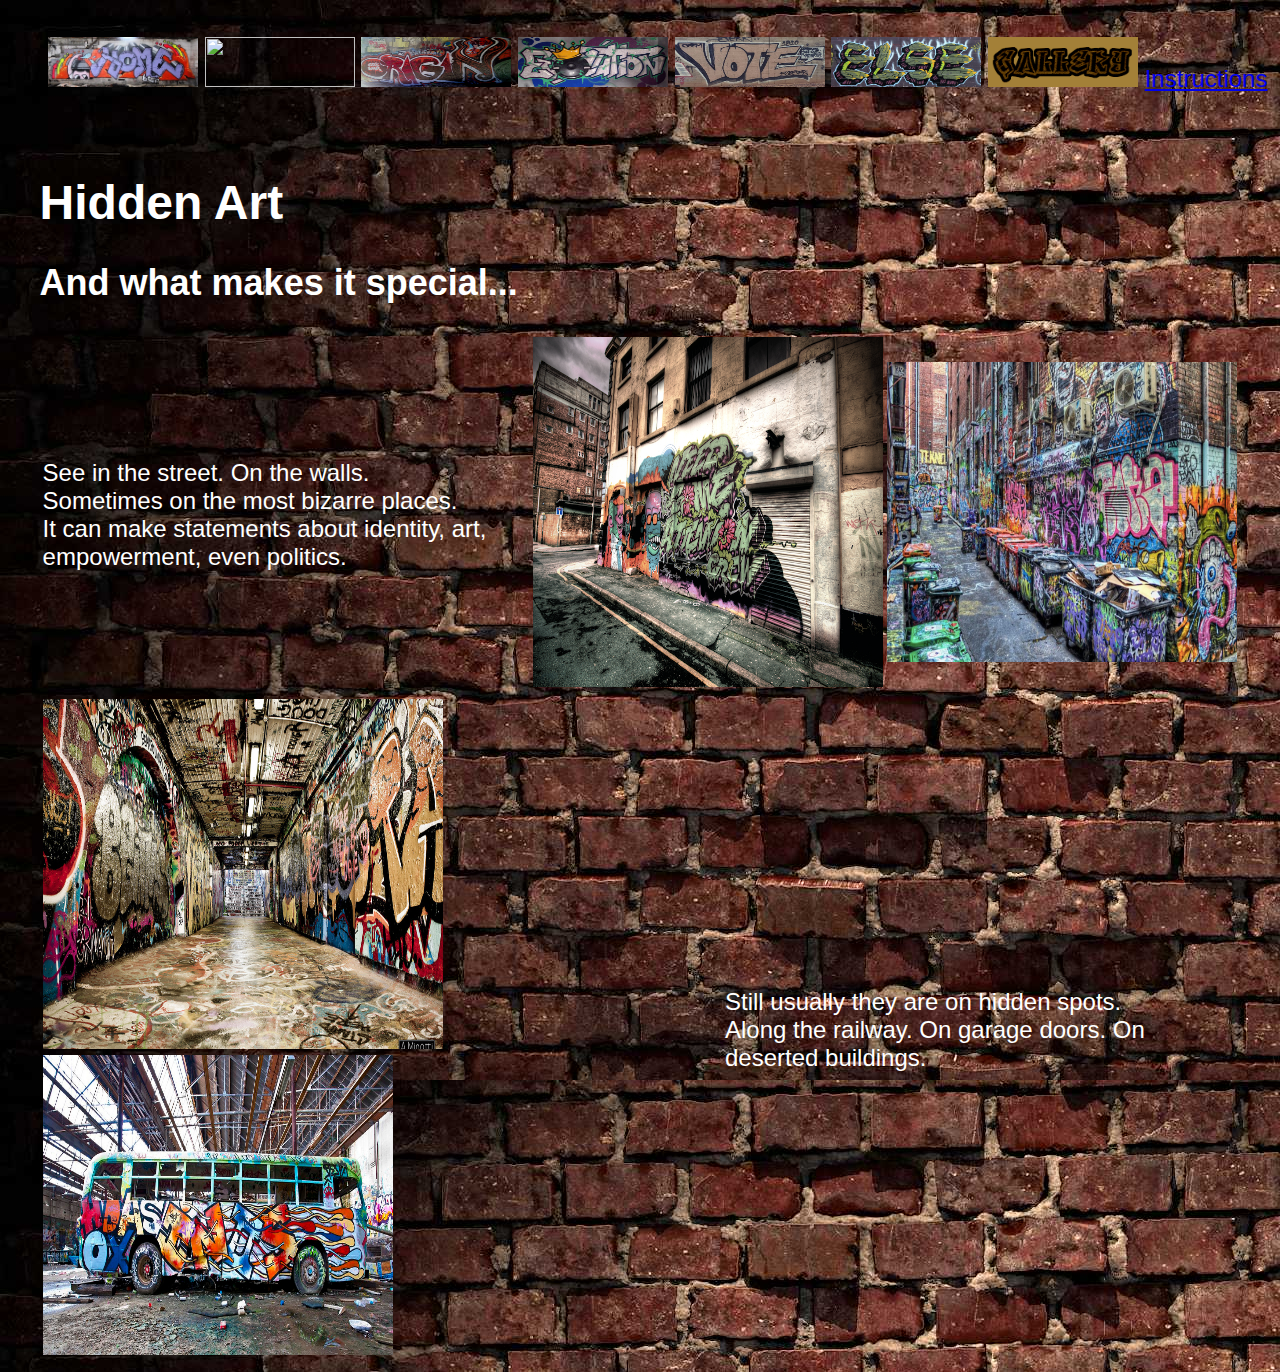
==== index.html @ 6eea5d43 "extra files" ====
<!DOCTYPE html>
<html>
  <head>
    <title>Hidden Art</title>
    <!-- Latest compiled and minified CSS -->
    <!--<link rel="stylesheet" href="https://maxcdn.bootstrapcdn.com/bootstrap/3.3.7/css/bootstrap.min.css" integrity="sha384-BVYiiSIFeK1dGmJRAkycuHAHRg32OmUcww7on3RYdg4Va+PmSTsz/K68vbdEjh4u" crossorigin="anonymous">-->
    <!-- Optional theme -->
    <!--<link rel="stylesheet" href="https://maxcdn.bootstrapcdn.com/bootstrap/3.3.7/css/bootstrap-theme.min.css" integrity="sha384-rHyoN1iRsVXV4nD0JutlnGaslCJuC7uwjduW9SVrLvRYooPp2bWYgmgJQIXwl/Sp" crossorigin="anonymous">-->
    <link rel="stylesheet" href="css/website.css">
    <!--<script src="https://code.jquery.com/jquery-3.2.1.slim.min.js" integrity="sha384-KJ3o2DKtIkvYIK3UENzmM7KCkRr/rE9/Qpg6aAZGJwFDMVNA/GpGFF93hXpG5KkN" crossorigin="anonymous"></script>-->
    <!-- Latest compiled and minified JavaScript -->
    <script src="https://maxcdn.bootstrapcdn.com/bootstrap/3.3.7/js/bootstrap.min.js" integrity="sha384-Tc5IQib027qvyjSMfHjOMaLkfuWVxZxUPnCJA7l2mCWNIpG9mGCD8wGNIcPD7Txa" crossorigin="anonymous"></script>
    <script src="js/website.js"></script>
    <!--
    <link rel="stylesheet" href="https://maxcdn.bootstrapcdn.com/bootstrap/4.0.0/css/bootstrap.min.css" integrity="sha384-Gn5384xqQ1aoWXA+058RXPxPg6fy4IWvTNh0E263XmFcJlSAwiGgFAW/dAiS6JXm" crossorigin="anonymous">
    <script src="https://maxcdn.bootstrapcdn.com/bootstrap/4.0.0/js/bootstrap.min.js" integrity="sha384-JZR6Spejh4U02d8jOt6vLEHfe/JQGiRRSQQxSfFWpi1MquVdAyjUar5+76PVCmYl" crossorigin="anonymous"></script>
    -->
  </head>
  <body>
    <nav class="navbar navbar-default navbar-fixed-top">
      <div class="container">
        <!--
        <div class="navbar-header">
          <button type="button" class="navbar-toggle collapsed" data-toggle="collapse" data-target="#navbar" aria-expanded="false" aria-controls="navbar">
            <span class="sr-only">Toggle navigation</span>
            <span class="icon-bar"></span>
            <span class="icon-bar"></span>
            <span class="icon-bar"></span>
          </button>
          <a class="navbar-brand" href="index.html ">Hidden Art</a>
        </div>
        -->
        <div id="navbar" class="navbar-collapse collapse">
          <ul class="nav navbar-nav navbar-right">
            <a href="index.html"><img src="images/home.jpg" style="width:150px;height:50px"></a>
            <a href="why.html"><img src="images/why.jpg" style="width:150px;height:50px"></a>
            <a href="origin.html"><img src="images/origin.jpg" style="width:150px;height:50px"></a>
            <a href="evolution.html"><img src="images/evolution.jpg" style="width:150px;height:50px"></a>
            <a href="vote.html"><img src="images/vote2.jpg" style="width:150px;height:50px"></a>
            <a href="else.html"><img src="images/else.jpg" style="width:150px;height:50px"></a>
            <a href="gallery.html"><img src="images/gallery3.png" style="width:150px;height:50px"></a>
            <a href="instructions.html">Instructions</a>
          </ul>
        </div>
      </div>
    </nav>
    <div class="container">
      <h1>Hidden Art</h1>
      <h2>And what makes it special...</h2>
      <table>
        <tr>
          <td>
            See in the street. On the walls.<br>Sometimes on the most bizarre places.
            <br>It can make statements about identity, art, empowerment, even politics.
          </td>
          <td><img src="images/street.jpg" alt="Street" style="width:350px;height:350px;"></td>
          <td><img src="images/bizarre.png" alt="Bizarre" style="width:350px;height:300px;"></td>
        </tr>
      </table>
      <table>
        <tr>
          <td><img src="images/underpass.jpg" alt="Underpass" style="width:400px;height:350px;">
            <img src="images/factory2.jpg" alt="Factory" style="width:350px;height:300px;"></td>
          <td>Still usually they are on hidden spots.<br>Along the railway. On garage doors. On deserted buildings.</td>
        </tr>
    </table>
    </div>
  </body>
</html>
---- css/website.css ----
body {
  padding-top:5px;
	background-image:url("background-brick-wall2.jpg");
  color:white;
  font-size:150%;
}
body>div.container {
  width: 95%;
  margin: auto;
}
h1 {
  padding-top: 50px;
}

<!--Origin-->


<!--Else-->
/*Now the styles*/
* {
    margin: 0;
	padding: 0;
}
body {
	font-family: arial, verdana, tahoma;
}

/*Time to apply widths for accordian to work
Width of image = 640px
total images = 5
so width of hovered image = 640px
width of un-hovered image = 40px - you can set this to anything
so total container width = 640 + 40*4 = 800px;
default width = 800/5 = 160px;
*/

.accordian {
	width: 1000px; height: 700px;
	overflow: hidden;


}

/*A small hack to prevent flickering on some browsers*/
.accordian ul {
	width: 1200px;
	/*This will give ample space to the last item to move
	instead of falling down/flickering during hovers.*/
}

.accordian li {
	position: relative;
	display: block;
	width: 160px;
	float: left;

	border-left: 1px solid #888;



	/*Transitions to give animation effect*/
	transition: all 0.5s;
	-webkit-transition: all 0.5s;
	-moz-transition: all 0.5s;
	/*If you hover on the images now you should be able to
	see the basic accordian*/
}

/*Reduce with of un-hovered elements*/
.accordian ul:hover li {width: 40px;}
/*Lets apply hover effects now*/
/*The LI hover style should override the UL hover style*/
.accordian ul li:hover {width: 640px;}


.accordian li img {
	display: block;
}

/*Image title styles*/
.image_title {
	background: rgba(0, 0, 0, 0.5);
	position: absolute;
	left: 0; bottom: 0;
width: 640px;

}
.image_title a {
	display: block;
	color: #fff;
	text-decoration: none;
	padding: 20px;
	font-size: 16px;
}

<!--Else-->
@import "https://fonts.googleapis.com/css?family=Montserrat:400,700|Raleway:300,400";

.gallery {
  left: 50%;
  -webkit-transform: translateX(-50%);
          transform: translateX(-50%);
  position: relative;
  width: 70%;
  box-shadow: 0 14px 28px rgba(0, 0, 0, 0.25), 0 10px 10px rgba(0, 0, 0, 0.22);
  border-radius: 5px;
}
.gallery input[name$="control"] {
  display: none;
}
.gallery .carousel {
  display: -webkit-box;
  display: -ms-flexbox;
  display: flex;
  -webkit-box-orient: horizontal;
  -webkit-box-direction: normal;
      -ms-flex-direction: row;
          flex-direction: row;
  position: relative;
  height: 70vh;
  width: 100%;
}
.gallery .wrap {
  width: 100%;
  height: 100%;
  position: static;
  margin: 0 auto;
  overflow: hidden;
  display: -webkit-box;
  display: -ms-flexbox;
  display: flex;
  -webkit-box-orient: horizontal;
  -webkit-box-direction: normal;
      -ms-flex-direction: row;
          flex-direction: row;
  -webkit-box-align: center;
      -ms-flex-align: center;
          align-items: center;
  -ms-flex-wrap: nowrap;
      flex-wrap: nowrap;
  margin-right: 20px;
}
.gallery .wrap figure {
  padding: 10px;
  height: 100%;
  min-width: 100%;
  -webkit-transition: opacity 0.25s ease-in-out 0.05s;
  transition: opacity 0.25s ease-in-out 0.05s;
  position: relative;
  left: 0;
  -webkit-transform: translateX(0%);
          transform: translateX(0%);
  box-sizing: border-box;
  text-align: center;
  margin: 0;
  display: block;
  -webkit-box-align: center;
      -ms-flex-align: center;
          align-items: center;
  -webkit-box-pack: center;
      -ms-flex-pack: center;
          justify-content: center;
  opacity: 1;
}
.gallery .wrap figure label {
  cursor: zoom-in;
  height: auto;
  width: 100%;
  height: 100%;
  position: relative;
  display: block;
}
.gallery .wrap figure img {
  cursor: inherit;
  height: auto;
  max-width: 100%;
  max-height: 100%;
  border-radius: 3px;
  margin: 0 auto;
  position: relative;
  top: 50%;
  -webkit-transform: translateY(-50%);
          transform: translateY(-50%);
}
.gallery .thumbnails {
  -webkit-box-flex: 1;
      -ms-flex: 1;
          flex: 1;
  min-width: 60px;
  max-height: 100%;
  height: auto;
  -webkit-box-flex: 0;
      -ms-flex-positive: 0;
          flex-grow: 0;
  -ms-flex-item-align: center;
      align-self: center;
  -ms-flex-preferred-size: auto;
      flex-basis: auto;
  position: relative;
  white-space: nowrap;
  overflow: hidden;
  overflow-y: auto;
  display: -webkit-box;
  display: -ms-flexbox;
  display: flex;
  -webkit-box-orient: vertical;
  -webkit-box-direction: normal;
      -ms-flex-direction: column;
          flex-direction: column;
  padding: 0 10px;
  z-index: 20;
}
.gallery .thumbnails .thumb {
  min-width: 60px;
  height: 60px;
  background-position: center center;
  background-size: cover;
  box-sizing: border-box;
  opacity: 0.7;
  margin: 5px 0;
  -ms-flex-negative: 0;
      flex-shrink: 0;
  left: 0;
  border-radius: 3px;
  cursor: pointer;
  -webkit-transition: all 0.3s ease-in-out;
  transition: all 0.3s ease-in-out;
  background-repeat: no-repeat;
}
.gallery .thumbnails .slider {
  position: absolute;
  display: block;
  width: 5px;
  height: calc(60px + 10px);
  z-index: 2;
  margin: 0;
  left: 0;
  -webkit-transition: all 0.33s cubic-bezier(0.3, 0, 0.33, 1);
  transition: all 0.33s cubic-bezier(0.3, 0, 0.33, 1);
}
.gallery .thumbnails .slider .indicator {
  width: 100%;
  height: 30px;
  max-height: calc(100% - 10px);
  position: relative;
  top: 50%;
  -webkit-transform: translateY(-50%);
          transform: translateY(-50%);
  background: #428BFF;
  border-radius: 1px;
}
.gallery input#fullscreen:checked ~ .wrap figure {
  position: fixed;
  z-index: 10;
  height: 100vh;
  width: 100vw;
  padding: 0;
  top: 50%;
  left: 50%;
  -webkit-transform: translate(-50%, -50%) !important;
          transform: translate(-50%, -50%) !important;
  -webkit-animation-timing-function: ease-in-out;
          animation-timing-function: ease-in-out;
  -webkit-animation-fill-mode: forwards;
          animation-fill-mode: forwards;
}
.gallery input#fullscreen:checked ~ .wrap figure label {
  cursor: zoom-out;
}
.gallery input#fullscreen:checked ~ .wrap figure label img {
  -webkit-animation: shadow 0.2s;
          animation: shadow 0.2s;
  -webkit-animation-timing-function: ease-in-out;
          animation-timing-function: ease-in-out;
  -webkit-animation-direction: forwards;
          animation-direction: forwards;
  -webkit-animation-fill-mode: forwards;
          animation-fill-mode: forwards;
  border-radius: 0;
}
.gallery input#image1:checked ~ .wrap figure {
  -webkit-transform: translateX(0);
          transform: translateX(0);
}
.gallery input#image1:checked ~ .wrap figure:not(:nth-of-type(1)) {
  opacity: 0;
}
.gallery input#image1:checked ~ .thumbnails .slider {
  -webkit-transform: translateY(0);
          transform: translateY(0);
}
.gallery input#image1:checked ~ .thumbnails .thumb:nth-of-type(1) {
  opacity: 1;
  cursor: default;
}
.gallery input#image2:checked ~ .wrap figure {
  -webkit-transform: translateX(-100%);
          transform: translateX(-100%);
}
.gallery input#image2:checked ~ .wrap figure:not(:nth-of-type(2)) {
  opacity: 0;
}
.gallery input#image2:checked ~ .thumbnails .slider {
  -webkit-transform: translateY(100%);
          transform: translateY(100%);
}
.gallery input#image2:checked ~ .thumbnails .thumb:nth-of-type(2) {
  opacity: 1;
  cursor: default;
}
.gallery input#image3:checked ~ .wrap figure {
  -webkit-transform: translateX(-200%);
          transform: translateX(-200%);
}
.gallery input#image3:checked ~ .wrap figure:not(:nth-of-type(3)) {
  opacity: 0;
}
.gallery input#image3:checked ~ .thumbnails .slider {
  -webkit-transform: translateY(200%);
          transform: translateY(200%);
}
.gallery input#image3:checked ~ .thumbnails .thumb:nth-of-type(3) {
  opacity: 1;
  cursor: default;
}
.gallery input#image4:checked ~ .wrap figure {
  -webkit-transform: translateX(-300%);
          transform: translateX(-300%);
}
.gallery input#image4:checked ~ .wrap figure:not(:nth-of-type(4)) {
  opacity: 0;
}
.gallery input#image4:checked ~ .thumbnails .slider {
  -webkit-transform: translateY(300%);
          transform: translateY(300%);
}
.gallery input#image4:checked ~ .thumbnails .thumb:nth-of-type(4) {
  opacity: 1;
  cursor: default;
}

@-webkit-keyframes full {
  from {
    -webkit-transform: translate(-50%, -50%) scale(0.8);
            transform: translate(-50%, -50%) scale(0.8);
  }
  to {
    -webkit-transform: translate(-50%, -50%) scale(1);
            transform: translate(-50%, -50%) scale(1);
  }
}

@keyframes full {
  from {
    -webkit-transform: translate(-50%, -50%) scale(0.8);
            transform: translate(-50%, -50%) scale(0.8);
  }
  to {
    -webkit-transform: translate(-50%, -50%) scale(1);
            transform: translate(-50%, -50%) scale(1);
  }
}
@-webkit-keyframes shadow {
  from {
    box-shadow: 0 0 0 100vmin rgba(24, 33, 45, 0), 0 0 10vmin rgba(13, 21, 31, 0);
  }
  to {
    box-shadow: 0 0 0 100vmin rgba(24, 33, 45, 0.6), 0 0 10vmin rgba(13, 21, 31, 0.6);
  }
}
@keyframes shadow {
  from {
    box-shadow: 0 0 0 100vmin rgba(24, 33, 45, 0), 0 0 10vmin rgba(13, 21, 31, 0);
  }
  to {
    box-shadow: 0 0 0 100vmin rgba(24, 33, 45, 0.6), 0 0 10vmin rgba(13, 21, 31, 0.6);
  }
}


<!--Gallery-->
.blog .carousel-indicators {
	left: 0;
	top: auto;
    bottom: -40px;
}

/* The colour of the indicators */
.blog .carousel-indicators li {
    background: #a3a3a3;
    border-radius: 50%;
    width: 8px;
    height: 8px;
}

.blog .carousel-indicators .active {
background: #707070;
}
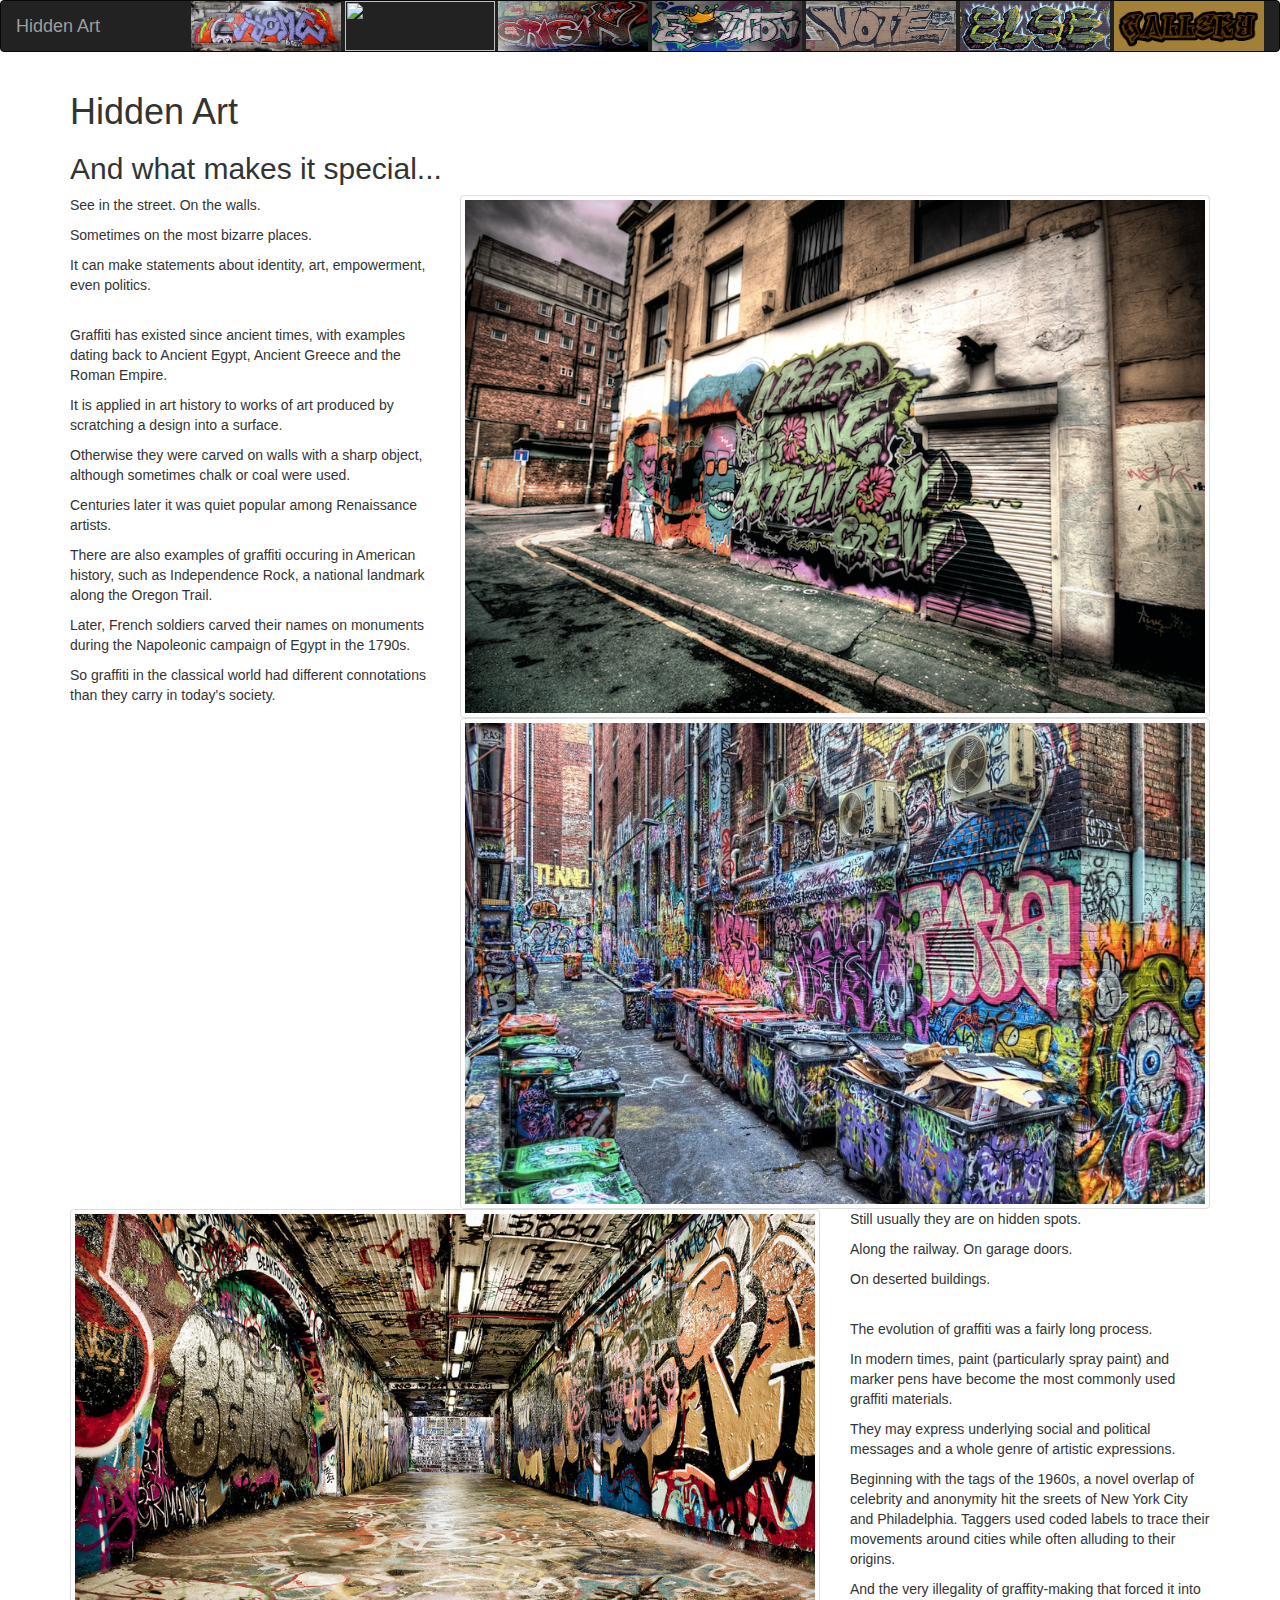
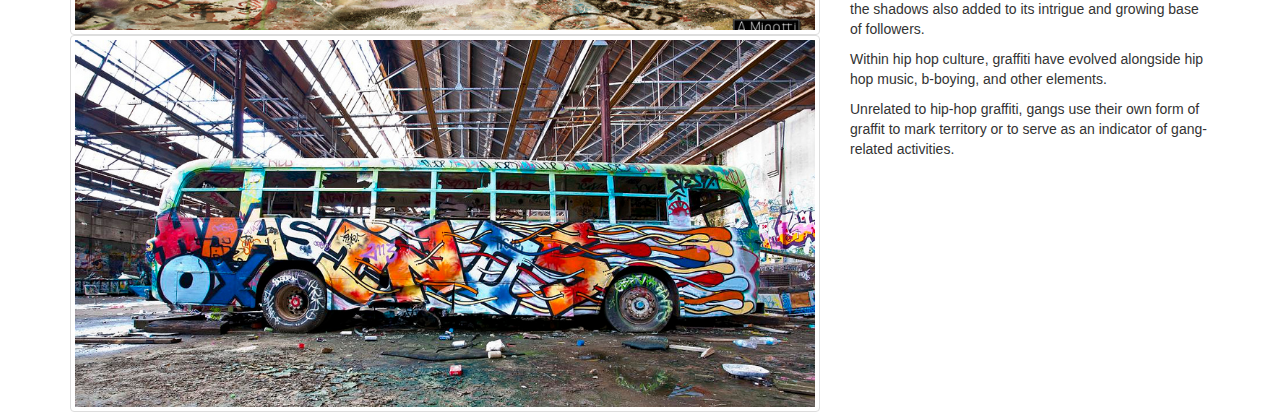
==== commit eff26961: "responsive changes" ====
--- a/index.html
+++ b/index.html
@@ -3,33 +3,27 @@
   <head>
     <title>Hidden Art</title>
     <!-- Latest compiled and minified CSS -->
-    <!--<link rel="stylesheet" href="https://maxcdn.bootstrapcdn.com/bootstrap/3.3.7/css/bootstrap.min.css" integrity="sha384-BVYiiSIFeK1dGmJRAkycuHAHRg32OmUcww7on3RYdg4Va+PmSTsz/K68vbdEjh4u" crossorigin="anonymous">-->
+    <link rel="stylesheet" href="https://maxcdn.bootstrapcdn.com/bootstrap/3.3.7/css/bootstrap.min.css" integrity="sha384-BVYiiSIFeK1dGmJRAkycuHAHRg32OmUcww7on3RYdg4Va+PmSTsz/K68vbdEjh4u" crossorigin="anonymous">
     <!-- Optional theme -->
     <!--<link rel="stylesheet" href="https://maxcdn.bootstrapcdn.com/bootstrap/3.3.7/css/bootstrap-theme.min.css" integrity="sha384-rHyoN1iRsVXV4nD0JutlnGaslCJuC7uwjduW9SVrLvRYooPp2bWYgmgJQIXwl/Sp" crossorigin="anonymous">-->
-    <link rel="stylesheet" href="css/website.css">
-    <!--<script src="https://code.jquery.com/jquery-3.2.1.slim.min.js" integrity="sha384-KJ3o2DKtIkvYIK3UENzmM7KCkRr/rE9/Qpg6aAZGJwFDMVNA/GpGFF93hXpG5KkN" crossorigin="anonymous"></script>-->
+    <!-- <link rel="stylesheet" href="css/website.css"> -->
+    <script src="https://code.jquery.com/jquery-3.2.1.slim.min.js" integrity="sha384-KJ3o2DKtIkvYIK3UENzmM7KCkRr/rE9/Qpg6aAZGJwFDMVNA/GpGFF93hXpG5KkN" crossorigin="anonymous"></script>
     <!-- Latest compiled and minified JavaScript -->
     <script src="https://maxcdn.bootstrapcdn.com/bootstrap/3.3.7/js/bootstrap.min.js" integrity="sha384-Tc5IQib027qvyjSMfHjOMaLkfuWVxZxUPnCJA7l2mCWNIpG9mGCD8wGNIcPD7Txa" crossorigin="anonymous"></script>
     <script src="js/website.js"></script>
-    <!--
-    <link rel="stylesheet" href="https://maxcdn.bootstrapcdn.com/bootstrap/4.0.0/css/bootstrap.min.css" integrity="sha384-Gn5384xqQ1aoWXA+058RXPxPg6fy4IWvTNh0E263XmFcJlSAwiGgFAW/dAiS6JXm" crossorigin="anonymous">
-    <script src="https://maxcdn.bootstrapcdn.com/bootstrap/4.0.0/js/bootstrap.min.js" integrity="sha384-JZR6Spejh4U02d8jOt6vLEHfe/JQGiRRSQQxSfFWpi1MquVdAyjUar5+76PVCmYl" crossorigin="anonymous"></script>
-    -->
   </head>
   <body>
-    <nav class="navbar navbar-default navbar-fixed-top">
-      <div class="container">
-        <!--
+    <nav class="navbar navbar-inverse">
+      <div class="container-fluid">
         <div class="navbar-header">
           <button type="button" class="navbar-toggle collapsed" data-toggle="collapse" data-target="#navbar" aria-expanded="false" aria-controls="navbar">
-            <span class="sr-only">Toggle navigation</span>
+            <span class="sr-only"><svg-icon><src href="sprite.svg#si-glyph-arrow-two-up" /></svg-icon></span>
             <span class="icon-bar"></span>
             <span class="icon-bar"></span>
             <span class="icon-bar"></span>
           </button>
           <a class="navbar-brand" href="index.html ">Hidden Art</a>
         </div>
-        -->
         <div id="navbar" class="navbar-collapse collapse">
           <ul class="nav navbar-nav navbar-right">
             <a href="index.html"><img src="images/home.jpg" style="width:150px;height:50px"></a>
@@ -39,31 +33,55 @@
             <a href="vote.html"><img src="images/vote2.jpg" style="width:150px;height:50px"></a>
             <a href="else.html"><img src="images/else.jpg" style="width:150px;height:50px"></a>
             <a href="gallery.html"><img src="images/gallery3.png" style="width:150px;height:50px"></a>
-            <a href="instructions.html">Instructions</a>
           </ul>
         </div>
       </div>
     </nav>
     <div class="container">
-      <h1>Hidden Art</h1>
-      <h2>And what makes it special...</h2>
-      <table>
-        <tr>
-          <td>
-            See in the street. On the walls.<br>Sometimes on the most bizarre places.
-            <br>It can make statements about identity, art, empowerment, even politics.
-          </td>
-          <td><img src="images/street.jpg" alt="Street" style="width:350px;height:350px;"></td>
-          <td><img src="images/bizarre.png" alt="Bizarre" style="width:350px;height:300px;"></td>
-        </tr>
-      </table>
-      <table>
-        <tr>
-          <td><img src="images/underpass.jpg" alt="Underpass" style="width:400px;height:350px;">
-            <img src="images/factory2.jpg" alt="Factory" style="width:350px;height:300px;"></td>
-          <td>Still usually they are on hidden spots.<br>Along the railway. On garage doors. On deserted buildings.</td>
-        </tr>
-    </table>
+      <div class="row">
+        <div class="col-md-12">
+          <h1>Hidden Art</h1>
+          <h2>And what makes it special...</h2>
+        </div>
+      </div>
+      <div class="row">
+        <div class="col-md-4">
+          <p>See in the street. On the walls.</p>
+          <p>Sometimes on the most bizarre places.</p>
+          <p>It can make statements about identity, art, empowerment, even politics.</p>
+          <br>
+          <p>Graffiti has existed since ancient times, with examples dating back to Ancient Egypt, Ancient Greece and the Roman Empire.</p>
+          <p>It is applied in art history to works of art produced by scratching a design into a surface.</p>
+          <p>Otherwise they were carved on walls with a sharp object, although sometimes chalk or coal were used.</p>
+          <p>Centuries later it was quiet popular among Renaissance artists.</p>
+          <p>There are also examples of graffiti occuring in American history, such as Independence Rock, a national landmark along the Oregon Trail.</p>
+          <p>Later, French soldiers carved their names on monuments during the Napoleonic campaign of Egypt in the 1790s.</p>
+          <p>So graffiti in the classical world had different connotations than they carry in today's society.</p>
+        </div>
+        <div class="col-md-8">
+          <img class="img-fluid img-thumbnail" src="images/street.jpg" alt="Street">
+          <img class="img-fluid img-thumbnail" src="images/bizarre.png" alt="Bizarre">
+        </div>
+      </div>
+      <div class="row">
+        <div class="col-md-8">
+          <img class="img-fluid img-thumbnail" src="images/underpass.jpg" alt="Underpass">
+          <img class="img-fluid img-thumbnail" src="images/factory2.jpg" alt="Factory">
+        </div>
+        <div class="col-md-4">
+          <p>Still usually they are on hidden spots.<p>
+          <p>Along the railway. On garage doors.</p>
+          <p>On deserted buildings.</p>
+          <br>
+          <p>The evolution of graffiti was a fairly long process.</p>
+          <p>In modern times, paint (particularly spray paint) and marker pens have become the most commonly used graffiti materials.</p>
+          <p>They may express underlying social and political messages and a whole genre of artistic expressions.</p>
+          <p>Beginning with the tags of the 1960s, a novel overlap of celebrity and anonymity hit the sreets of New York City and Philadelphia. Taggers used coded labels to trace their movements around cities while often alluding to their origins.</p>
+          <p>And the very illegality of graffity-making that forced it into the shadows also added to its intrigue and growing base of followers.</p>
+          <p>Within hip hop culture, graffiti have evolved alongside hip hop music, b-boying, and other elements.</p>
+          <p>Unrelated to hip-hop graffiti, gangs use their own form of graffit to mark territory or to serve as an indicator of gang-related activities.</p>
+        </div>
+      </div>
     </div>
   </body>
 </html>
--- a/css/website.css
+++ b/css/website.css
@@ -1,3 +1,7 @@
+head {
+  background-image:url("background-brick-wall2.jpg");
+}
+
 body {
   padding-top:5px;
 	background-image:url("background-brick-wall2.jpg");
@@ -11,9 +15,6 @@
 h1 {
   padding-top: 50px;
 }
-
-<!--Origin-->
-
 
 <!--Else-->
 /*Now the styles*/
@@ -379,20 +380,54 @@
 
 
 <!--Gallery-->
-.blog .carousel-indicators {
-	left: 0;
-	top: auto;
-    bottom: -40px;
-}
-
-/* The colour of the indicators */
-.blog .carousel-indicators li {
-    background: #a3a3a3;
-    border-radius: 50%;
-    width: 8px;
-    height: 8px;
-}
-
-.blog .carousel-indicators .active {
-background: #707070;
-}
+.gallery-title
+{
+    font-size: 36px;
+    color: #42B32F;
+    text-align: center;
+    font-weight: 500;
+    margin-bottom: 70px;
+}
+.gallery-title:after {
+    content: "";
+    position: absolute;
+    width: 7.5%;
+    left: 46.5%;
+    height: 45px;
+    border-bottom: 1px solid #5e5e5e;
+}
+.filter-button
+{
+    font-size: 18px;
+    border: 1px solid #42B32F;
+    border-radius: 5px;
+    text-align: center;
+    color: #42B32F;
+    margin-bottom: 30px;
+
+}
+.filter-button:hover
+{
+    font-size: 18px;
+    border: 1px solid #42B32F;
+    border-radius: 5px;
+    text-align: center;
+    color: #ffffff;
+    background-color: #42B32F;
+
+}
+.btn-default:active .filter-button:active
+{
+    background-color: #42B32F;
+    color: white;
+}
+
+.port-image
+{
+    width: 100%;
+}
+
+.gallery_product
+{
+    margin-bottom: 30px;
+}
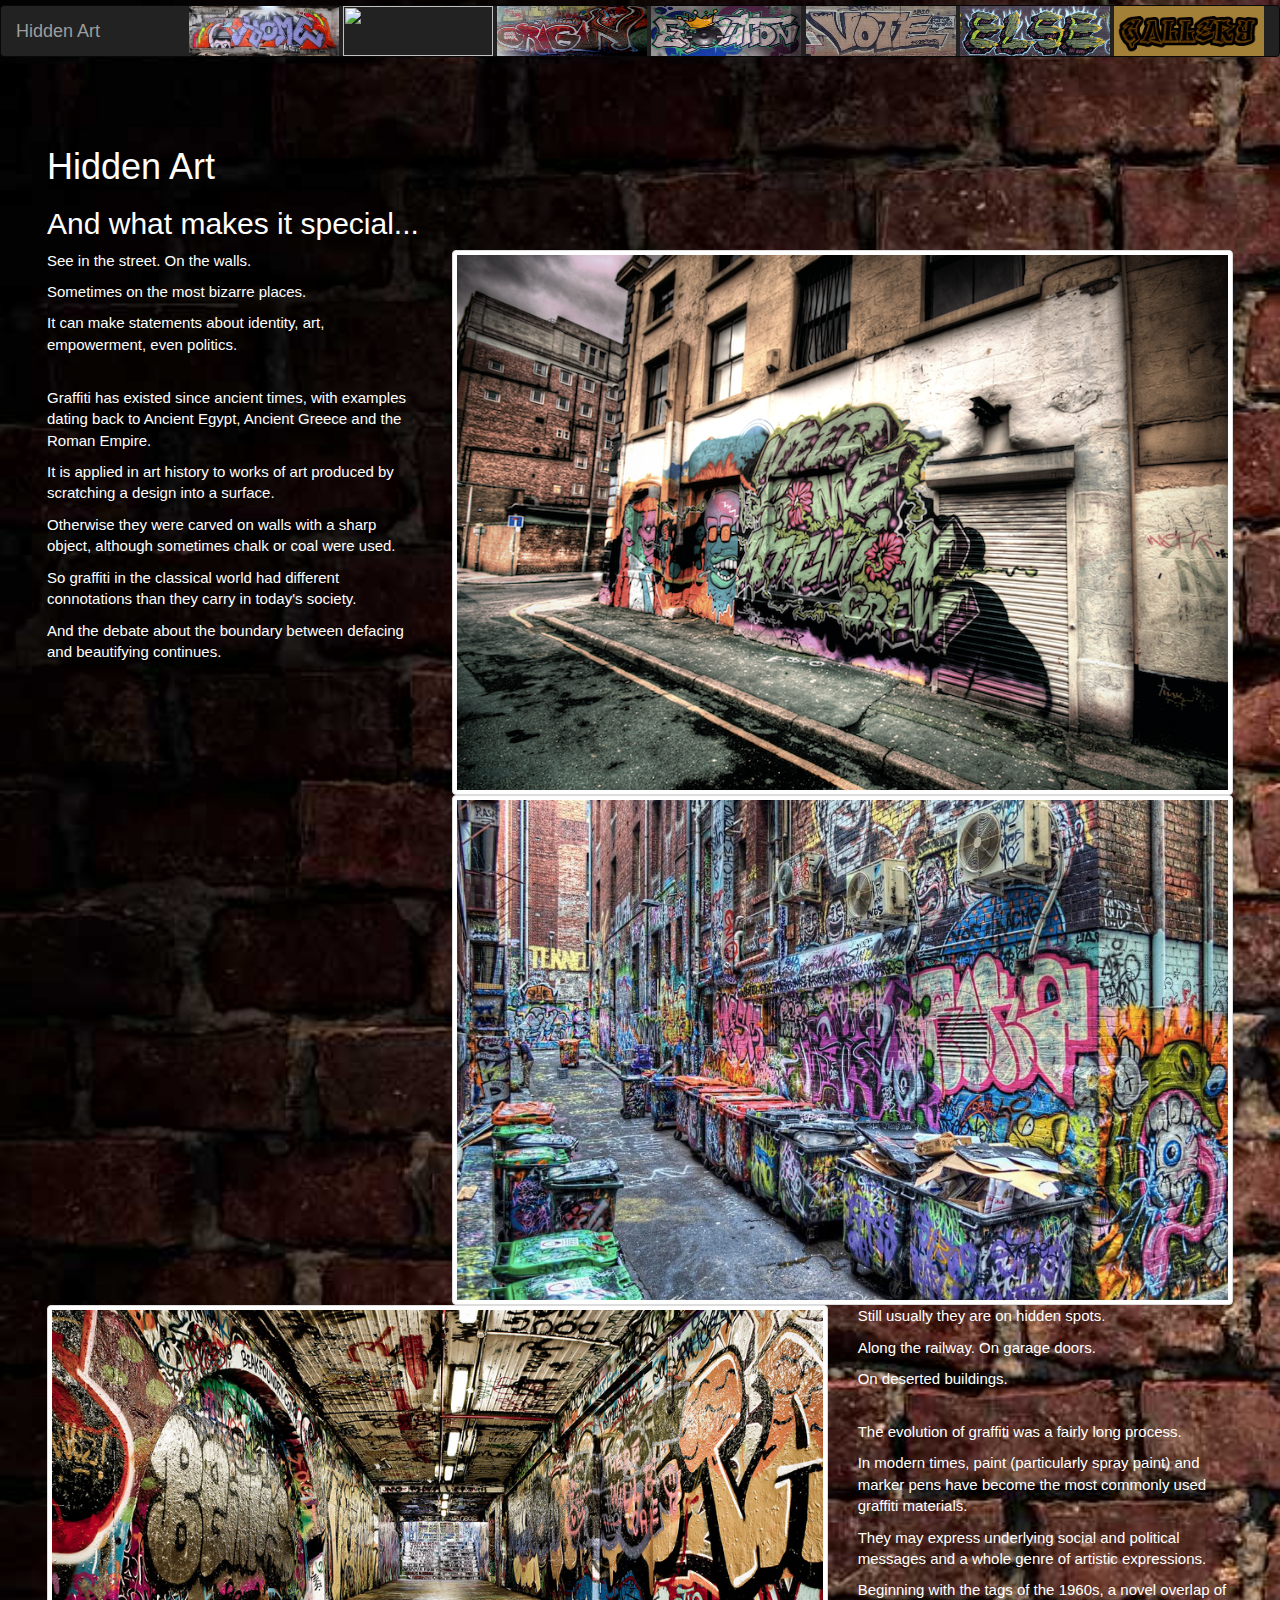
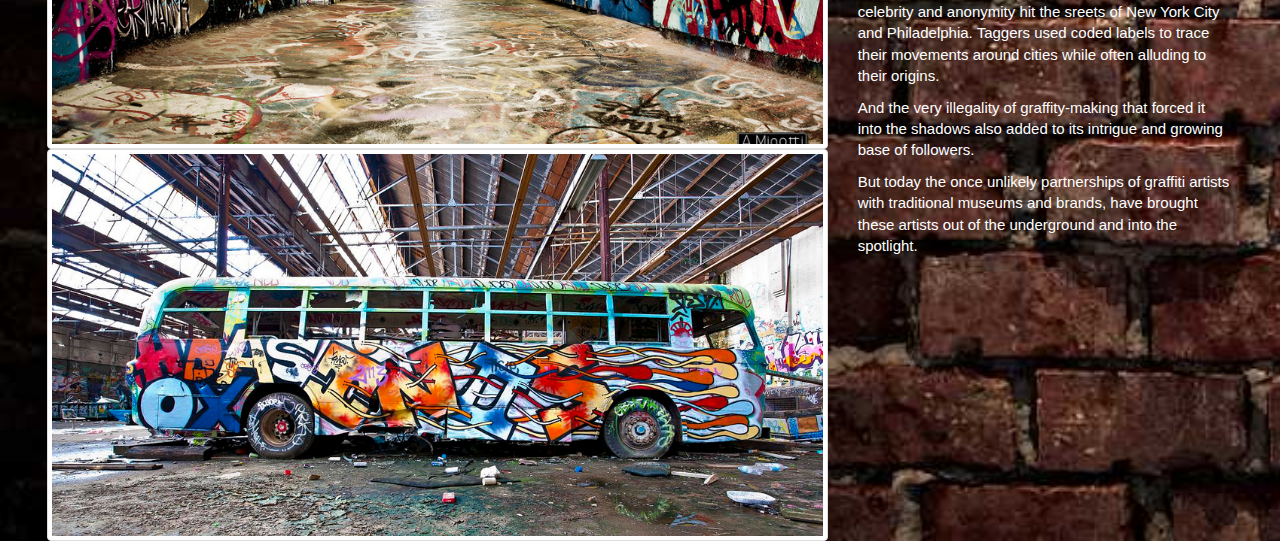
==== commit 7c0892c6: "final changes" ====
--- a/index.html
+++ b/index.html
@@ -6,7 +6,7 @@
     <link rel="stylesheet" href="https://maxcdn.bootstrapcdn.com/bootstrap/3.3.7/css/bootstrap.min.css" integrity="sha384-BVYiiSIFeK1dGmJRAkycuHAHRg32OmUcww7on3RYdg4Va+PmSTsz/K68vbdEjh4u" crossorigin="anonymous">
     <!-- Optional theme -->
     <!--<link rel="stylesheet" href="https://maxcdn.bootstrapcdn.com/bootstrap/3.3.7/css/bootstrap-theme.min.css" integrity="sha384-rHyoN1iRsVXV4nD0JutlnGaslCJuC7uwjduW9SVrLvRYooPp2bWYgmgJQIXwl/Sp" crossorigin="anonymous">-->
-    <!-- <link rel="stylesheet" href="css/website.css"> -->
+    <link rel="stylesheet" href="css/website.css">
     <script src="https://code.jquery.com/jquery-3.2.1.slim.min.js" integrity="sha384-KJ3o2DKtIkvYIK3UENzmM7KCkRr/rE9/Qpg6aAZGJwFDMVNA/GpGFF93hXpG5KkN" crossorigin="anonymous"></script>
     <!-- Latest compiled and minified JavaScript -->
     <script src="https://maxcdn.bootstrapcdn.com/bootstrap/3.3.7/js/bootstrap.min.js" integrity="sha384-Tc5IQib027qvyjSMfHjOMaLkfuWVxZxUPnCJA7l2mCWNIpG9mGCD8wGNIcPD7Txa" crossorigin="anonymous"></script>
@@ -53,10 +53,8 @@
           <p>Graffiti has existed since ancient times, with examples dating back to Ancient Egypt, Ancient Greece and the Roman Empire.</p>
           <p>It is applied in art history to works of art produced by scratching a design into a surface.</p>
           <p>Otherwise they were carved on walls with a sharp object, although sometimes chalk or coal were used.</p>
-          <p>Centuries later it was quiet popular among Renaissance artists.</p>
-          <p>There are also examples of graffiti occuring in American history, such as Independence Rock, a national landmark along the Oregon Trail.</p>
-          <p>Later, French soldiers carved their names on monuments during the Napoleonic campaign of Egypt in the 1790s.</p>
           <p>So graffiti in the classical world had different connotations than they carry in today's society.</p>
+          <p>And the debate about the boundary between defacing and beautifying continues.</p>
         </div>
         <div class="col-md-8">
           <img class="img-fluid img-thumbnail" src="images/street.jpg" alt="Street">
@@ -78,9 +76,7 @@
           <p>They may express underlying social and political messages and a whole genre of artistic expressions.</p>
           <p>Beginning with the tags of the 1960s, a novel overlap of celebrity and anonymity hit the sreets of New York City and Philadelphia. Taggers used coded labels to trace their movements around cities while often alluding to their origins.</p>
           <p>And the very illegality of graffity-making that forced it into the shadows also added to its intrigue and growing base of followers.</p>
-          <p>Within hip hop culture, graffiti have evolved alongside hip hop music, b-boying, and other elements.</p>
-          <p>Unrelated to hip-hop graffiti, gangs use their own form of graffit to mark territory or to serve as an indicator of gang-related activities.</p>
-        </div>
+          <p>But today the once unlikely partnerships of graffiti artists with traditional museums and brands, have brought these artists out of the underground and into the spotlight.</p>
       </div>
     </div>
   </body>
--- a/css/website.css
+++ b/css/website.css
@@ -1,10 +1,15 @@
 head {
   background-image:url("background-brick-wall2.jpg");
-}
-
+  background-size: cover;
+}
+
+header {
+  text-align: center;
+}
 body {
   padding-top:5px;
 	background-image:url("background-brick-wall2.jpg");
+  background-size: cover;
   color:white;
   font-size:150%;
 }
@@ -15,8 +20,13 @@
 h1 {
   padding-top: 50px;
 }
-
-<!--Else-->
+table {
+  width: 200px;
+}
+
+
+
+/*Else*/
 /*Now the styles*/
 * {
     margin: 0;
@@ -94,290 +104,233 @@
 	font-size: 16px;
 }
 
-<!--Else-->
-@import "https://fonts.googleapis.com/css?family=Montserrat:400,700|Raleway:300,400";
-
-.gallery {
-  left: 50%;
-  -webkit-transform: translateX(-50%);
-          transform: translateX(-50%);
-  position: relative;
-  width: 70%;
-  box-shadow: 0 14px 28px rgba(0, 0, 0, 0.25), 0 10px 10px rgba(0, 0, 0, 0.22);
-  border-radius: 5px;
-}
-.gallery input[name$="control"] {
-  display: none;
-}
-.gallery .carousel {
-  display: -webkit-box;
-  display: -ms-flexbox;
-  display: flex;
-  -webkit-box-orient: horizontal;
-  -webkit-box-direction: normal;
-      -ms-flex-direction: row;
-          flex-direction: row;
-  position: relative;
-  height: 70vh;
-  width: 100%;
-}
-.gallery .wrap {
-  width: 100%;
-  height: 100%;
-  position: static;
-  margin: 0 auto;
-  overflow: hidden;
-  display: -webkit-box;
-  display: -ms-flexbox;
-  display: flex;
-  -webkit-box-orient: horizontal;
-  -webkit-box-direction: normal;
-      -ms-flex-direction: row;
-          flex-direction: row;
-  -webkit-box-align: center;
-      -ms-flex-align: center;
-          align-items: center;
-  -ms-flex-wrap: nowrap;
-      flex-wrap: nowrap;
-  margin-right: 20px;
-}
-.gallery .wrap figure {
-  padding: 10px;
-  height: 100%;
-  min-width: 100%;
-  -webkit-transition: opacity 0.25s ease-in-out 0.05s;
-  transition: opacity 0.25s ease-in-out 0.05s;
-  position: relative;
-  left: 0;
-  -webkit-transform: translateX(0%);
-          transform: translateX(0%);
-  box-sizing: border-box;
-  text-align: center;
-  margin: 0;
-  display: block;
-  -webkit-box-align: center;
-      -ms-flex-align: center;
-          align-items: center;
-  -webkit-box-pack: center;
-      -ms-flex-pack: center;
-          justify-content: center;
-  opacity: 1;
-}
-.gallery .wrap figure label {
-  cursor: zoom-in;
-  height: auto;
-  width: 100%;
-  height: 100%;
-  position: relative;
-  display: block;
-}
-.gallery .wrap figure img {
-  cursor: inherit;
-  height: auto;
-  max-width: 100%;
-  max-height: 100%;
-  border-radius: 3px;
-  margin: 0 auto;
-  position: relative;
-  top: 50%;
-  -webkit-transform: translateY(-50%);
-          transform: translateY(-50%);
-}
-.gallery .thumbnails {
-  -webkit-box-flex: 1;
-      -ms-flex: 1;
-          flex: 1;
-  min-width: 60px;
-  max-height: 100%;
-  height: auto;
-  -webkit-box-flex: 0;
-      -ms-flex-positive: 0;
-          flex-grow: 0;
-  -ms-flex-item-align: center;
-      align-self: center;
-  -ms-flex-preferred-size: auto;
-      flex-basis: auto;
-  position: relative;
-  white-space: nowrap;
-  overflow: hidden;
-  overflow-y: auto;
-  display: -webkit-box;
-  display: -ms-flexbox;
-  display: flex;
-  -webkit-box-orient: vertical;
-  -webkit-box-direction: normal;
-      -ms-flex-direction: column;
-          flex-direction: column;
-  padding: 0 10px;
-  z-index: 20;
-}
-.gallery .thumbnails .thumb {
-  min-width: 60px;
-  height: 60px;
-  background-position: center center;
-  background-size: cover;
-  box-sizing: border-box;
-  opacity: 0.7;
-  margin: 5px 0;
-  -ms-flex-negative: 0;
-      flex-shrink: 0;
-  left: 0;
-  border-radius: 3px;
-  cursor: pointer;
-  -webkit-transition: all 0.3s ease-in-out;
-  transition: all 0.3s ease-in-out;
-  background-repeat: no-repeat;
-}
-.gallery .thumbnails .slider {
-  position: absolute;
-  display: block;
-  width: 5px;
-  height: calc(60px + 10px);
-  z-index: 2;
-  margin: 0;
-  left: 0;
-  -webkit-transition: all 0.33s cubic-bezier(0.3, 0, 0.33, 1);
-  transition: all 0.33s cubic-bezier(0.3, 0, 0.33, 1);
-}
-.gallery .thumbnails .slider .indicator {
-  width: 100%;
-  height: 30px;
-  max-height: calc(100% - 10px);
-  position: relative;
-  top: 50%;
-  -webkit-transform: translateY(-50%);
-          transform: translateY(-50%);
-  background: #428BFF;
-  border-radius: 1px;
-}
-.gallery input#fullscreen:checked ~ .wrap figure {
-  position: fixed;
-  z-index: 10;
-  height: 100vh;
-  width: 100vw;
-  padding: 0;
-  top: 50%;
-  left: 50%;
-  -webkit-transform: translate(-50%, -50%) !important;
-          transform: translate(-50%, -50%) !important;
-  -webkit-animation-timing-function: ease-in-out;
-          animation-timing-function: ease-in-out;
-  -webkit-animation-fill-mode: forwards;
-          animation-fill-mode: forwards;
-}
-.gallery input#fullscreen:checked ~ .wrap figure label {
-  cursor: zoom-out;
-}
-.gallery input#fullscreen:checked ~ .wrap figure label img {
-  -webkit-animation: shadow 0.2s;
-          animation: shadow 0.2s;
-  -webkit-animation-timing-function: ease-in-out;
-          animation-timing-function: ease-in-out;
-  -webkit-animation-direction: forwards;
-          animation-direction: forwards;
-  -webkit-animation-fill-mode: forwards;
-          animation-fill-mode: forwards;
-  border-radius: 0;
-}
-.gallery input#image1:checked ~ .wrap figure {
-  -webkit-transform: translateX(0);
-          transform: translateX(0);
-}
-.gallery input#image1:checked ~ .wrap figure:not(:nth-of-type(1)) {
-  opacity: 0;
-}
-.gallery input#image1:checked ~ .thumbnails .slider {
-  -webkit-transform: translateY(0);
-          transform: translateY(0);
-}
-.gallery input#image1:checked ~ .thumbnails .thumb:nth-of-type(1) {
-  opacity: 1;
-  cursor: default;
-}
-.gallery input#image2:checked ~ .wrap figure {
-  -webkit-transform: translateX(-100%);
-          transform: translateX(-100%);
-}
-.gallery input#image2:checked ~ .wrap figure:not(:nth-of-type(2)) {
-  opacity: 0;
-}
-.gallery input#image2:checked ~ .thumbnails .slider {
-  -webkit-transform: translateY(100%);
-          transform: translateY(100%);
-}
-.gallery input#image2:checked ~ .thumbnails .thumb:nth-of-type(2) {
-  opacity: 1;
-  cursor: default;
-}
-.gallery input#image3:checked ~ .wrap figure {
-  -webkit-transform: translateX(-200%);
-          transform: translateX(-200%);
-}
-.gallery input#image3:checked ~ .wrap figure:not(:nth-of-type(3)) {
-  opacity: 0;
-}
-.gallery input#image3:checked ~ .thumbnails .slider {
-  -webkit-transform: translateY(200%);
-          transform: translateY(200%);
-}
-.gallery input#image3:checked ~ .thumbnails .thumb:nth-of-type(3) {
-  opacity: 1;
-  cursor: default;
-}
-.gallery input#image4:checked ~ .wrap figure {
-  -webkit-transform: translateX(-300%);
-          transform: translateX(-300%);
-}
-.gallery input#image4:checked ~ .wrap figure:not(:nth-of-type(4)) {
-  opacity: 0;
-}
-.gallery input#image4:checked ~ .thumbnails .slider {
-  -webkit-transform: translateY(300%);
-          transform: translateY(300%);
-}
-.gallery input#image4:checked ~ .thumbnails .thumb:nth-of-type(4) {
-  opacity: 1;
-  cursor: default;
-}
-
-@-webkit-keyframes full {
-  from {
-    -webkit-transform: translate(-50%, -50%) scale(0.8);
-            transform: translate(-50%, -50%) scale(0.8);
-  }
-  to {
-    -webkit-transform: translate(-50%, -50%) scale(1);
-            transform: translate(-50%, -50%) scale(1);
-  }
-}
-
-@keyframes full {
-  from {
-    -webkit-transform: translate(-50%, -50%) scale(0.8);
-            transform: translate(-50%, -50%) scale(0.8);
-  }
-  to {
-    -webkit-transform: translate(-50%, -50%) scale(1);
-            transform: translate(-50%, -50%) scale(1);
-  }
-}
-@-webkit-keyframes shadow {
-  from {
-    box-shadow: 0 0 0 100vmin rgba(24, 33, 45, 0), 0 0 10vmin rgba(13, 21, 31, 0);
-  }
-  to {
-    box-shadow: 0 0 0 100vmin rgba(24, 33, 45, 0.6), 0 0 10vmin rgba(13, 21, 31, 0.6);
-  }
-}
-@keyframes shadow {
-  from {
-    box-shadow: 0 0 0 100vmin rgba(24, 33, 45, 0), 0 0 10vmin rgba(13, 21, 31, 0);
-  }
-  to {
-    box-shadow: 0 0 0 100vmin rgba(24, 33, 45, 0.6), 0 0 10vmin rgba(13, 21, 31, 0.6);
-  }
-}
-
+
+
+/*Gallery*/
+<link rel="stylesheet" href="http://cdn.bootcss.com/animate.css/3.5.1/animate.min.css">
+
+
+* CROUSAL-STARTS */
+#sg-carousel {
+    position: relative;
+    height: 100vh;
+}
+#sg-carousel .carousel-inner .item {
+    height: 100vh;
+}
+.carousel-caption{top:50%;}
+.carousel-caption h1 {
+    font-size: 6em;
+    font-weight: bold;
+    margin: 0;
+    padding: 0;
+}
+#sg-carousel .carousel-control.left {
+    top: 48%;
+}
+#sg-carousel .carousel-control.right {
+    top: 48%;
+}
+.uppr-txt {
+    text-transform: uppercase;
+    color: #fff;
+    font-size: 35px;
+}
+#sg-carousel .carousel-control.left,
+#sg-carousel .carousel-control.right {
+    background-image: none;
+    background-repeat: no-repeat;
+    opacity: 0;
+    text-shadow: none;
+    transition: all 0.8s ease 0s;
+}
+.carousel-control {
+    bottom: 0;
+    color: #fff;
+    font-size: 20px;
+    left: 0;
+    opacity: 0;
+    position: absolute;
+    text-align: center;
+    text-shadow: 0 1px 2px rgba(0, 0, 0, 0.6);
+    top: 0;
+    width: auto;
+    transition: all 0.8s ease 0s;
+}
+.carousel-inner {
+    box-shadow: 2px 6px 21px;
+}
+.fa-angle-right,
+.fa-angle-left {
+    font-size: 80px;
+}
+#sg-carousel:hover .carousel-control.left {
+    left: 38px;
+    transition: all .2s ease 0;
+}
+#sg-carousel:hover .carousel-control.right {
+    right: 38px;
+    transition: all .2s ease 0;
+}
+#sg-carousel:hover .carousel-control.left,
+#sg-carousel:hover .carousel-control.right {
+    opacity: 1;
+}
+.carousel-inner > .item > a > img,
+.carousel-inner > .item > img,
+.img-responsive,
+.thumbnail a > img,
+.thumbnail > img {
+    display: block;
+    height: auto;
+    max-width: 100%;
+    width: 100%;
+}
+.item.active img {
+    transition: transform 5000ms linear 0s;
+    transform: scale(1.05, 1.05);
+}
+.carousel-fade .carousel-inner .active {
+    opacity: 1;
+}
+.carousel-fade .carousel-inner .next.left,
+.carousel-fade .carousel-inner .prev.right {
+    opacity: 1;
+}
+.carousel-fade .carousel-control {
+    z-index: 2;
+    font-size: 80px;
+}
+.carousel-caption {
+    left: 60%;
+    padding-bottom: 5%;
+    right: 0;
+    text-align: left;
+}
+
+.carousel-caption h1 {
+    font-family: raavi;
+    font-size: 60px;
+    font-weight: 600;
+    line-height: 18px;
+}
+.carousel-caption > p {
+    font-size: 30px;
+    color: #fff;
+}
+.carousel-caption > a {
+    text-transform: uppercase;
+    color: #fff;
+    background: #041132;
+    padding: 6px 12px;
+}
+.button--tamaya {
+    border: 2px solid #40a304 !important;
+    border-radius: 5px;
+    color: #7986cb;
+    min-width: 180px;
+    overflow: hidden;
+    text-transform: uppercase;
+    letter-spacing: 1px;
+}
+.button--border-thick {
+    border: 3px solid;
+}
+.button {
+    background: rgba(0, 0, 0, 0) none repeat scroll 0 0;
+    border: medium none;
+    color: inherit;
+    display: block;
+    float: left;
+    max-width: 250px;
+    min-width: 199px;
+    padding: 1em 7em;
+    position: relative;
+    vertical-align: middle;
+    z-index: 1;
+}
+.button--tamaya::before {
+    padding-top: 1em;
+    top: 0;
+}
+.button--tamaya::before,
+.button--tamaya::after {
+    background: #40a304;
+    color: #fff;
+    content: attr(data-text);
+    height: 50%;
+    left: 0;
+    overflow: hidden;
+    position: absolute;
+    transition: transform 0.3s cubic-bezier(0.2, 1, 0.3, 1) 0s;
+    width: 100%;
+}
+.button--tamaya::after {
+    bottom: 0;
+    line-height: 0;
+}
+.button--tamaya:hover::before {
+    transform: translate3d(0px, -100%, 0px);
+}
+.button--tamaya:hover::after {
+    transform: translate3d(0px, 100%, 0px);
+    color: #40a304;
+}
+.button--tamaya:hover {
+    color: #40a304;
+    font-weight: 600;
+}
+.carousel-indicators li {
+    background-color: #b3b5b9;
+    border-radius: 10px;
+    cursor: pointer;
+    display: inline-block;
+    height: 12px;
+    margin: 1px;
+    text-indent: -999px;
+    width: 12px;
+    border: 0;
+}
+.carousel-indicators .active {
+    background-color: #041132;
+    height: 12px;
+    margin: 0;
+    width: 12px;
+    border: 0;
+}
+#sg-carousel h1 {
+    animation-delay: 1s;
+	margin-bottom:25px;
+}
+#sg-carousel p {
+    animation-delay: 2s;
+}
+#sg-carousel button {
+    animation-delay: 3s;
+	margin-top:25px;
+}
+@media all and (transform-3d),
+(-webkit-transform-3d) {
+    .carousel-fade .carousel-inner > .item.next,
+    .carousel-fade .carousel-inner > .item.active.right {
+        opacity: 0;
+        -webkit-transform: translate3d(0, 0, 0);
+        transform: translate3d(0, 0, 0);
+    }
+    .carousel-fade .carousel-inner > .item.prev,
+    .carousel-fade .carousel-inner > .item.active.left {
+        opacity: 0;
+        -webkit-transform: translate3d(0, 0, 0);
+        transform: translate3d(0, 0, 0);
+    }
+    .carousel-fade .carousel-inner > .item.next.left,
+    .carousel-fade .carousel-inner > .item.prev.right,
+    .carousel-fade .carousel-inner > .item.active {
+        opacity: 1;
+        -webkit-transform: translate3d(0, 0, 0);
+        transform: translate3d(0, 0, 0);
+    }
+}
 
 <!--Gallery-->
 .gallery-title
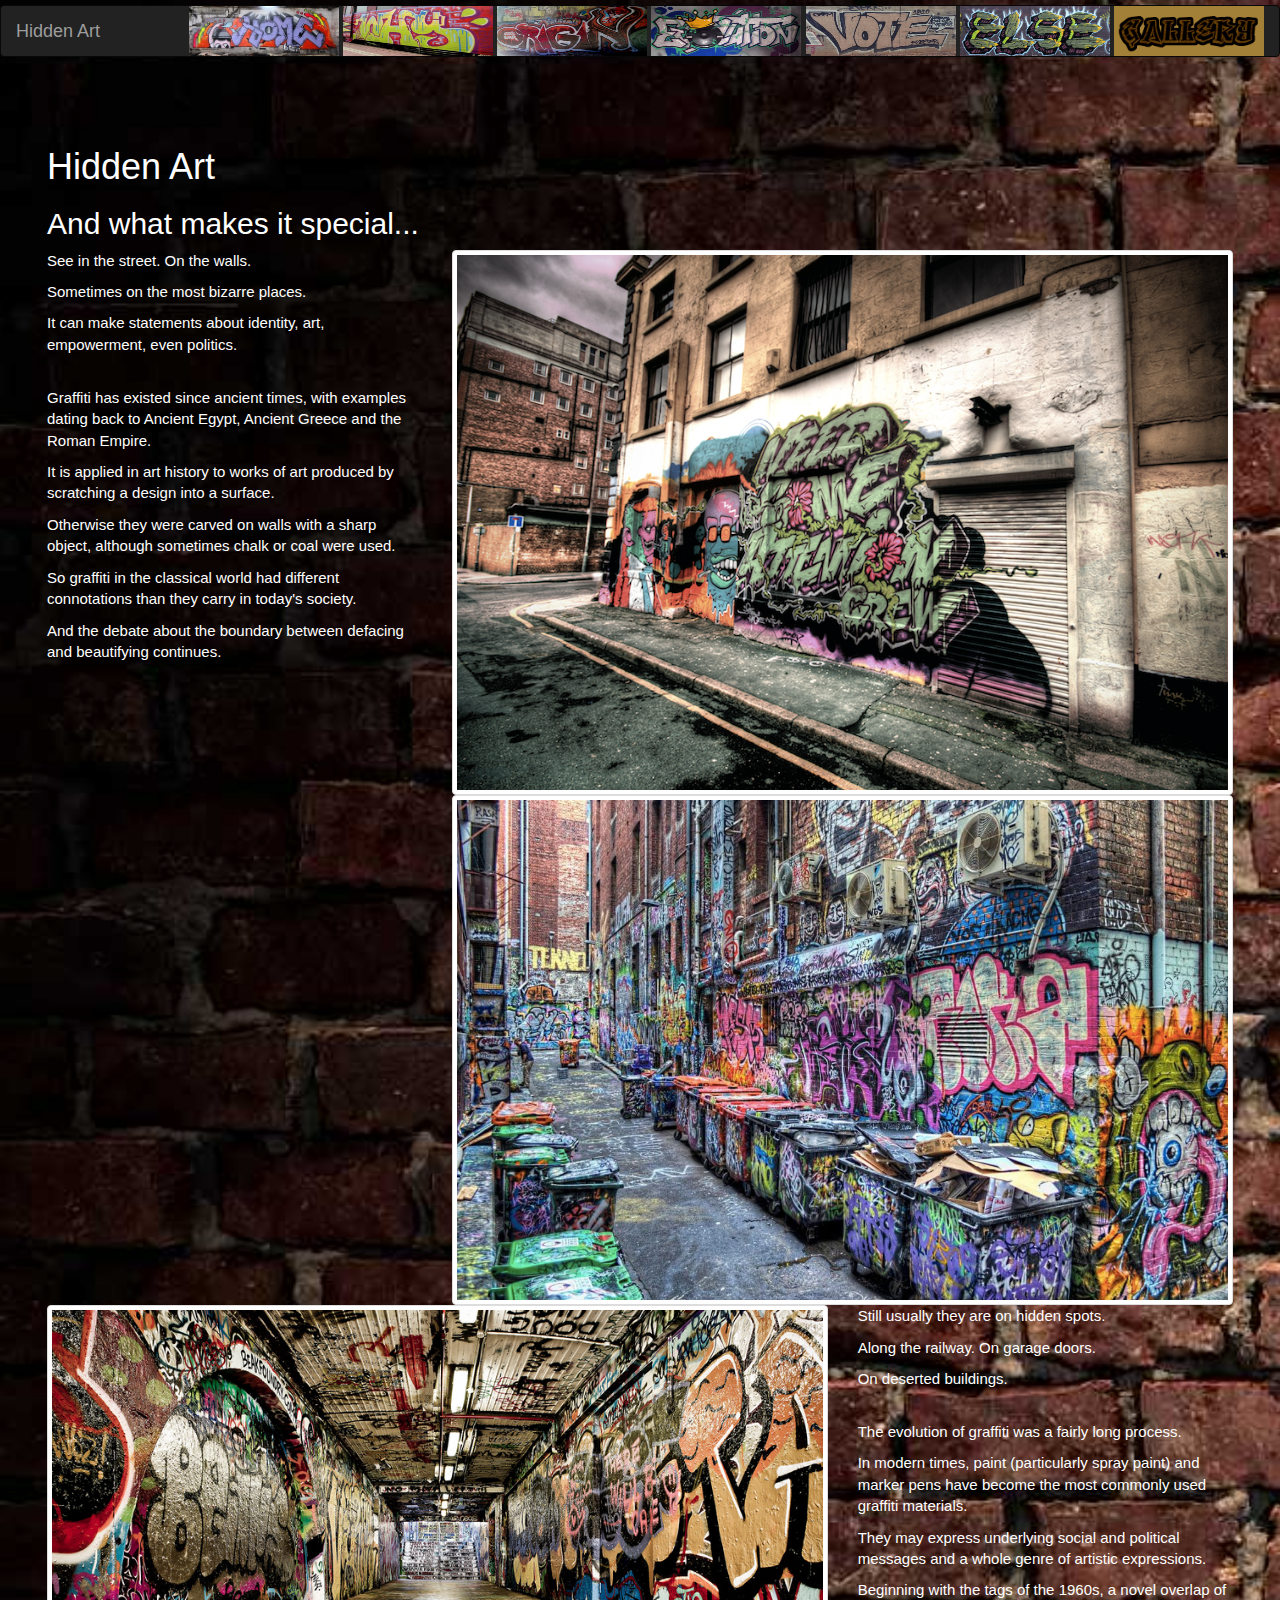
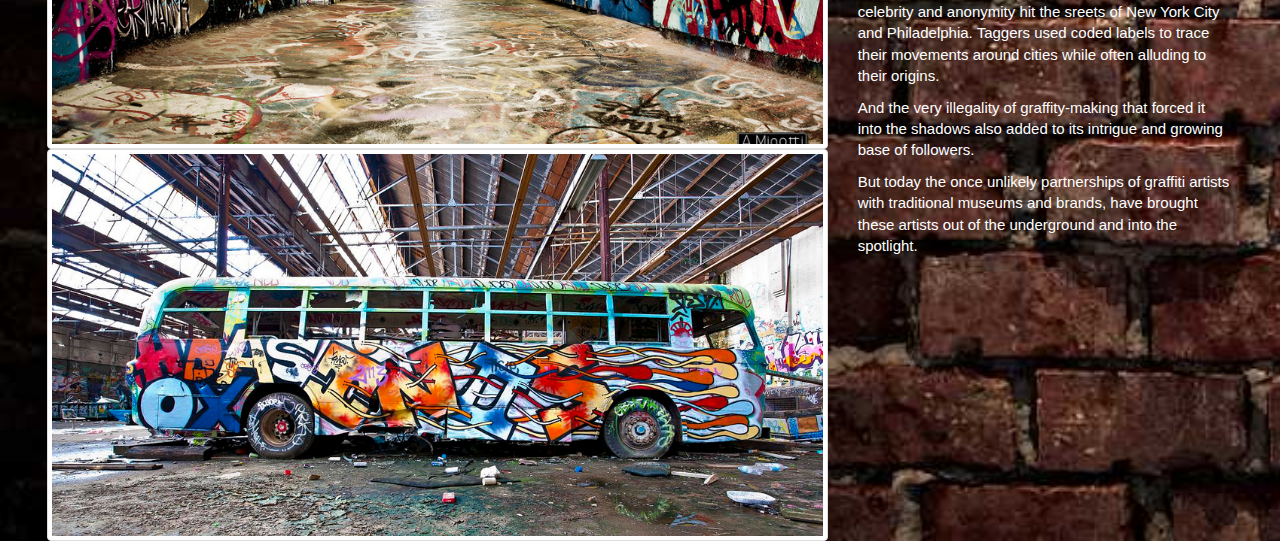
==== commit d3aad3c0: "extension fail" ====
--- a/index.html
+++ b/index.html
@@ -27,7 +27,7 @@
         <div id="navbar" class="navbar-collapse collapse">
           <ul class="nav navbar-nav navbar-right">
             <a href="index.html"><img src="images/home.jpg" style="width:150px;height:50px"></a>
-            <a href="why.html"><img src="images/why.jpg" style="width:150px;height:50px"></a>
+            <a href="why.html"><img src="images/why.JPG" style="width:150px;height:50px"></a>
             <a href="origin.html"><img src="images/origin.jpg" style="width:150px;height:50px"></a>
             <a href="evolution.html"><img src="images/evolution.jpg" style="width:150px;height:50px"></a>
             <a href="vote.html"><img src="images/vote2.jpg" style="width:150px;height:50px"></a>
